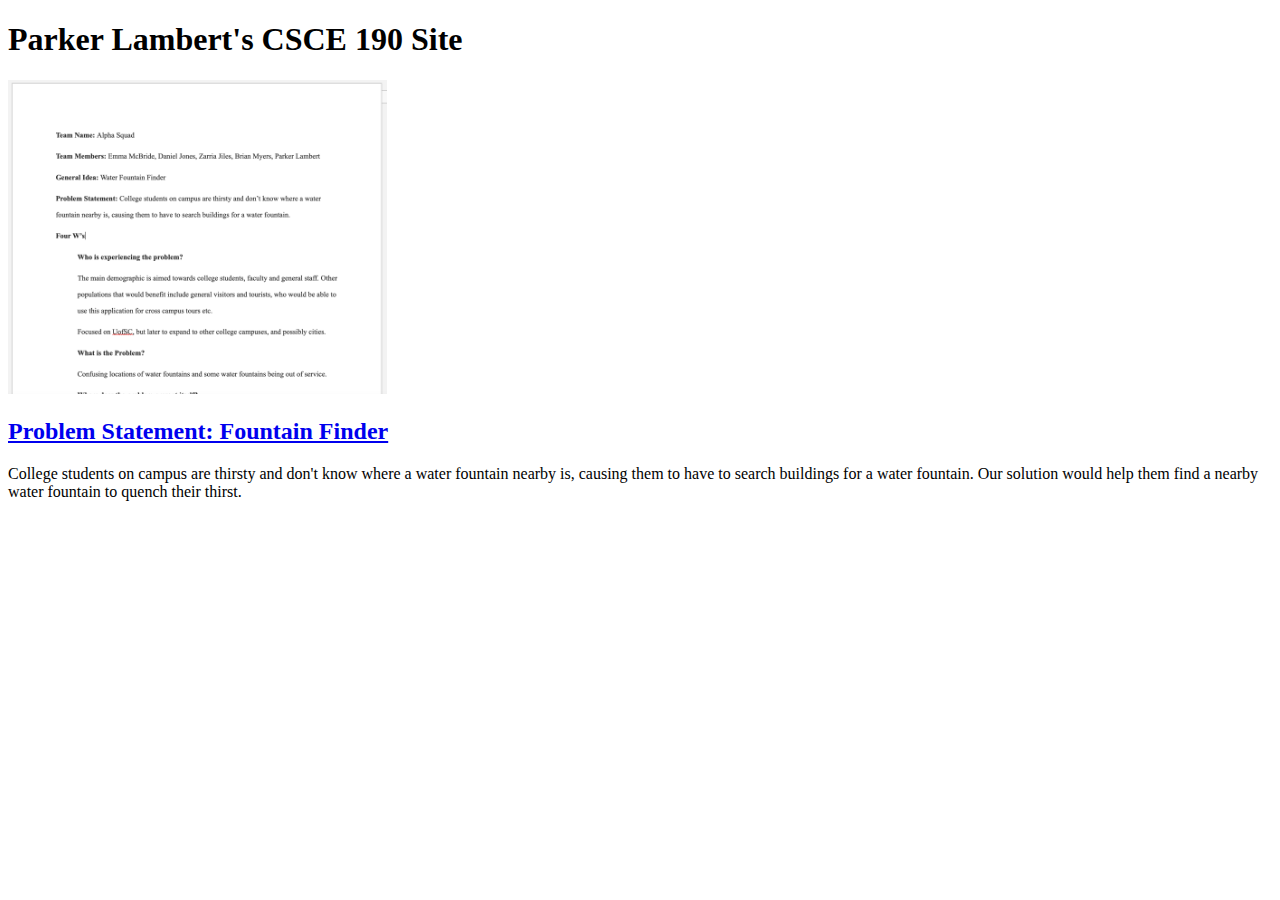
==== index.html @ 5724a2f7 "added problem statement" ====
<!DOCTYPE html>
<html lang="en">
<head>
	<title>CSCE 190: Parker Lambert</title>
</head>
<body>
	<h1>Parker Lambert's CSCE 190 Site</h1>

	<section>
		<a href="files/problem-statement.pdf">
			<img src="images/problem-statement.png" width="30%">
		</a>

		<section class="ass-details">
			<a href="files/problem-statement.pdf"><h2>Problem Statement: Fountain Finder</h2></a>
			<p>
				College students on campus are thirsty and don't know where a water fountain nearby is, causing them to have to search buildings for a water fountain. Our solution would help them find a nearby water fountain to quench their thirst.
			</p>
		</section>
	</section>
</body>
</html>
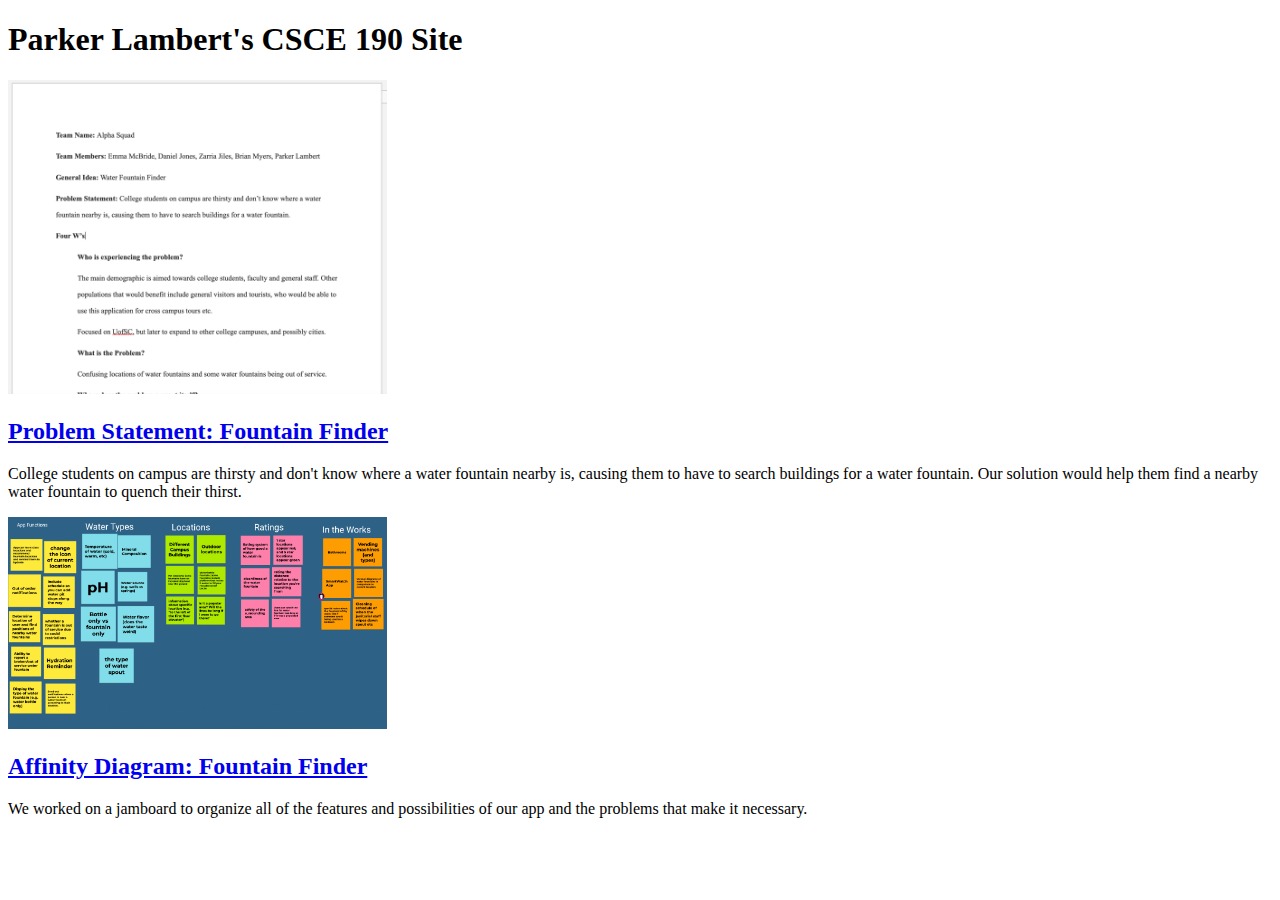
==== commit fecff124: "added affinity diagram" ====
--- a/index.html
+++ b/index.html
@@ -7,15 +7,30 @@
 	<h1>Parker Lambert's CSCE 190 Site</h1>
 
 	<section>
-		<a href="files/problem-statement.pdf">
-			<img src="images/problem-statement.png" width="30%">
-		</a>
+		<!-- Problem Statement Assignment -->
+		<section class="assignment">
+			<a href="files/problem-statement.pdf">
+				<img src="images/problem-statement.png" width="30%">
+			</a>
+			<section class="ass-details">
+				<a href="files/problem-statement.pdf"><h2>Problem Statement: Fountain Finder</h2></a>
+				<p>
+					College students on campus are thirsty and don't know where a water fountain nearby is, causing them to have to search buildings for a water fountain. Our solution would help them find a nearby water fountain to quench their thirst.
+				</p>
+			</section>
+		</section>
 
-		<section class="ass-details">
-			<a href="files/problem-statement.pdf"><h2>Problem Statement: Fountain Finder</h2></a>
-			<p>
-				College students on campus are thirsty and don't know where a water fountain nearby is, causing them to have to search buildings for a water fountain. Our solution would help them find a nearby water fountain to quench their thirst.
-			</p>
+		<!-- Affinity Diagram Assignment -->
+		<section class="assignment">
+			<a href="files/affinity-diagram.pdf">
+				<img src="images/affinity-diagram.png" width="30%">
+			</a>
+			<section class="ass-details">
+				<a href="files/affinity-diagram.pdf"><h2>Affinity Diagram: Fountain Finder</h2></a>
+				<p>
+					We worked on a jamboard to organize all of the features and possibilities of our app and the problems that make it necessary.
+				</p>
+			</section>
 		</section>
 	</section>
 </body>
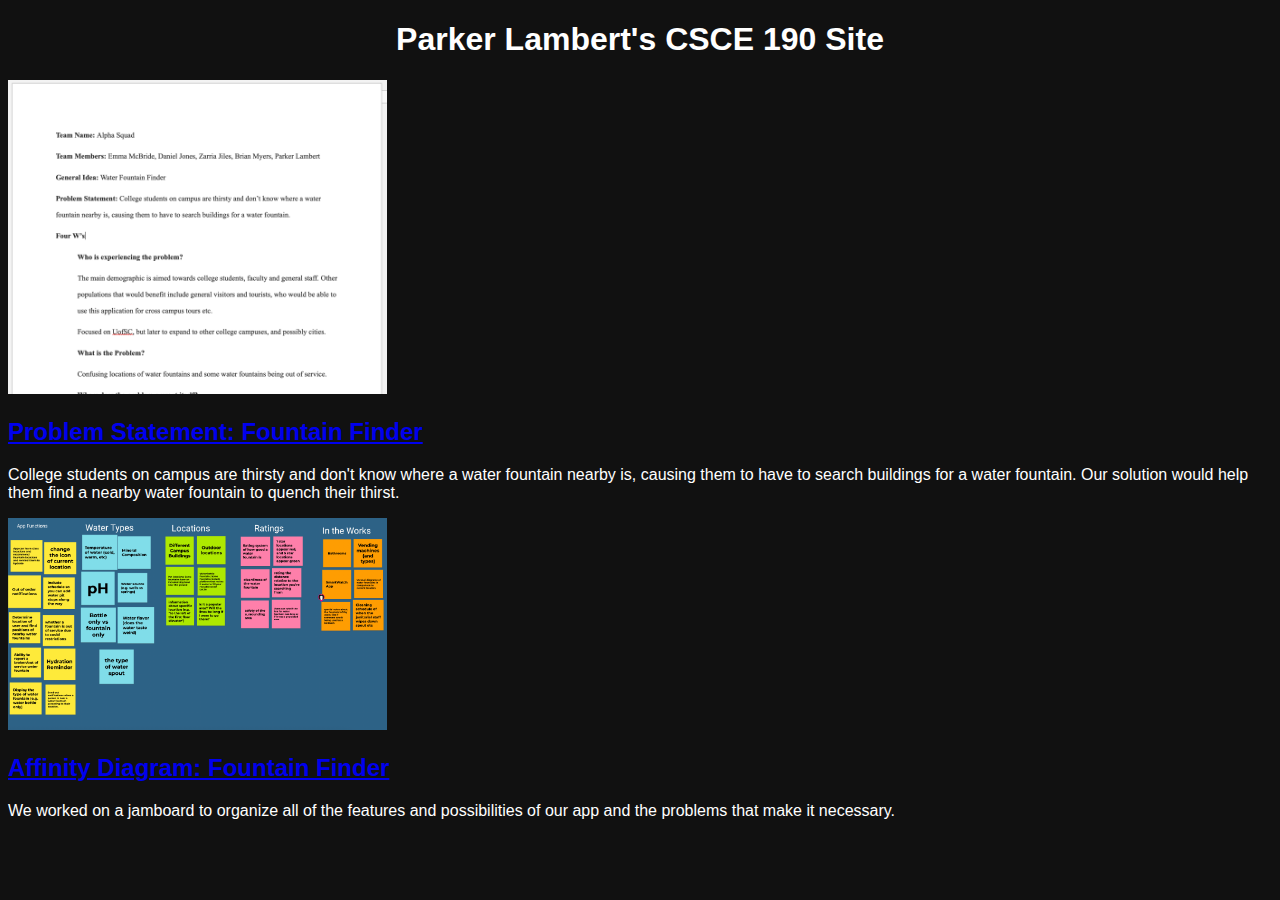
==== commit 61460fd2: "made it look nice" ====
--- a/index.html
+++ b/index.html
@@ -2,6 +2,7 @@
 <html lang="en">
 <head>
 	<title>CSCE 190: Parker Lambert</title>
+	<link rel="stylesheet" href="style.css">
 </head>
 <body>
 	<h1>Parker Lambert's CSCE 190 Site</h1>
--- a/style.css
+++ b/style.css
@@ -0,0 +1,9 @@
+body {
+    background-color: #111111;
+    color: #ffffff;
+    font-family: sans-serif;
+}
+
+h1 {
+    text-align: center;
+}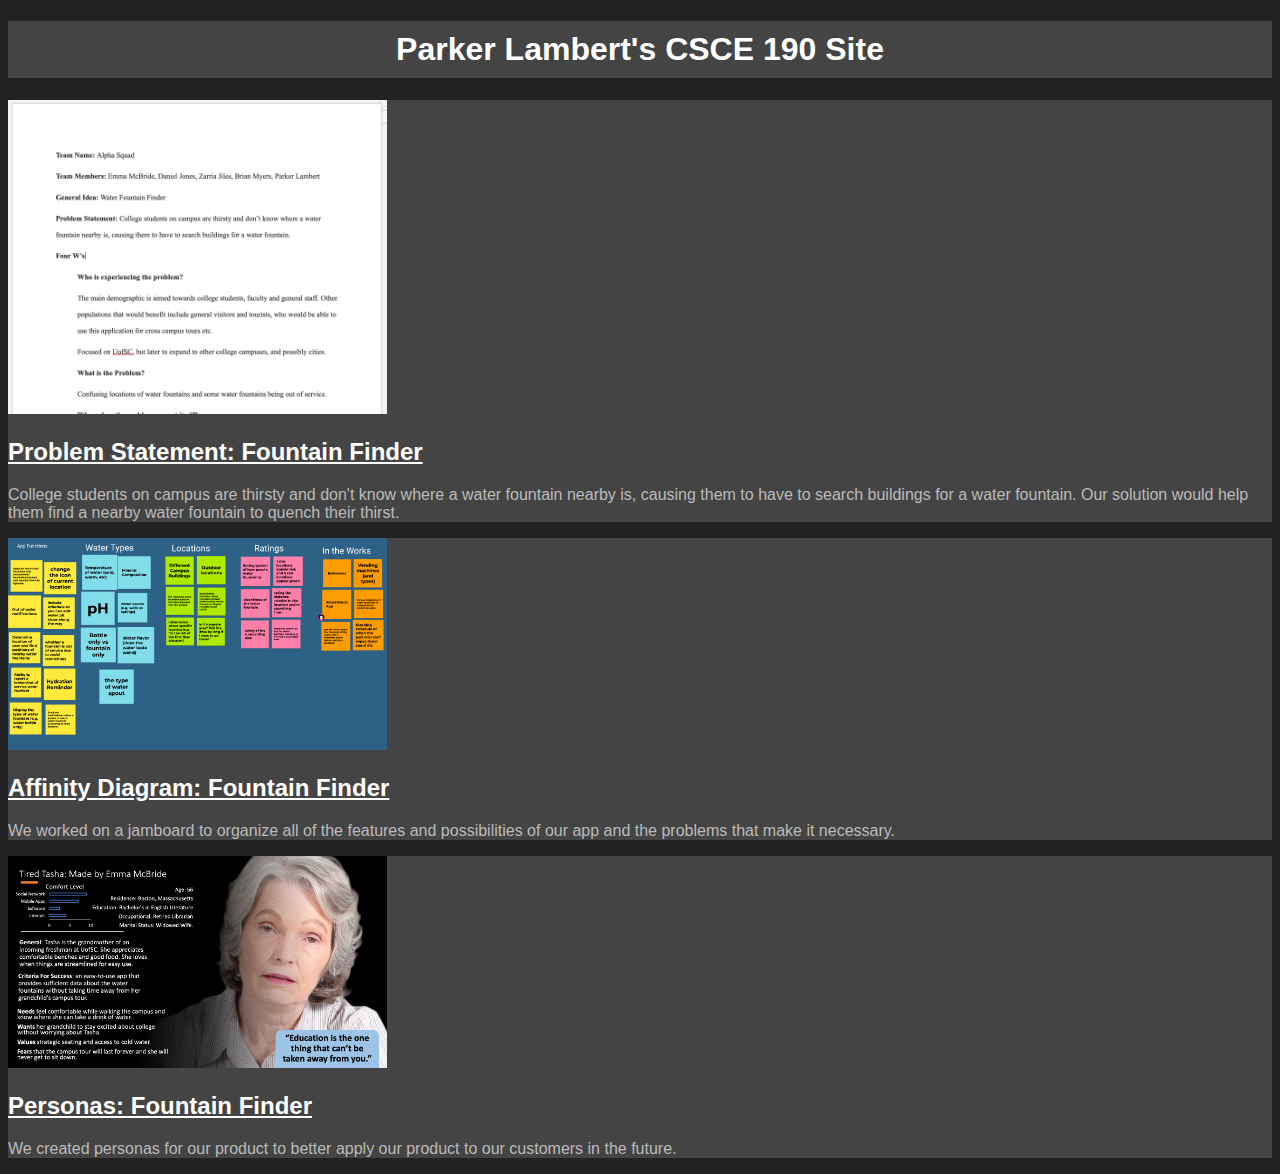
==== commit 1086407e: "added personas" ====
--- a/index.html
+++ b/index.html
@@ -1,3 +1,4 @@
+
 <!DOCTYPE html>
 <html lang="en">
 <head>
@@ -33,6 +34,19 @@
 				</p>
 			</section>
 		</section>
+
+		<!-- Persona Assignment -->
+		<section class="assignment">
+			<a href="files/ultimate-personas.pdf">
+				<img src="images/persona.png" width="30%">
+			</a>
+			<section class="ass-details">
+				<a href="files/ultimate-personas.pdf"><h2>Personas: Fountain Finder</h2></a>
+				<p>
+					We created personas for our product to better apply our product to our customers in the future.
+				</p>
+			</section>
+		</section>
 	</section>
 </body>
-</html>+</html>
--- a/style.css
+++ b/style.css
@@ -1,9 +1,24 @@
 body {
-    background-color: #111111;
-    color: #ffffff;
+    background-color: #222222;
     font-family: sans-serif;
 }
 
+.assignment {
+    background-color: #444;
+}
+
+p {
+    color: #bbb;
+}
+
 h1 {
+    color: #fff;
     text-align: center;
+    background-color: #444;
+    padding-top: 10px;
+    padding-bottom: 10px;
+}
+
+a {
+    color: #fff;
 }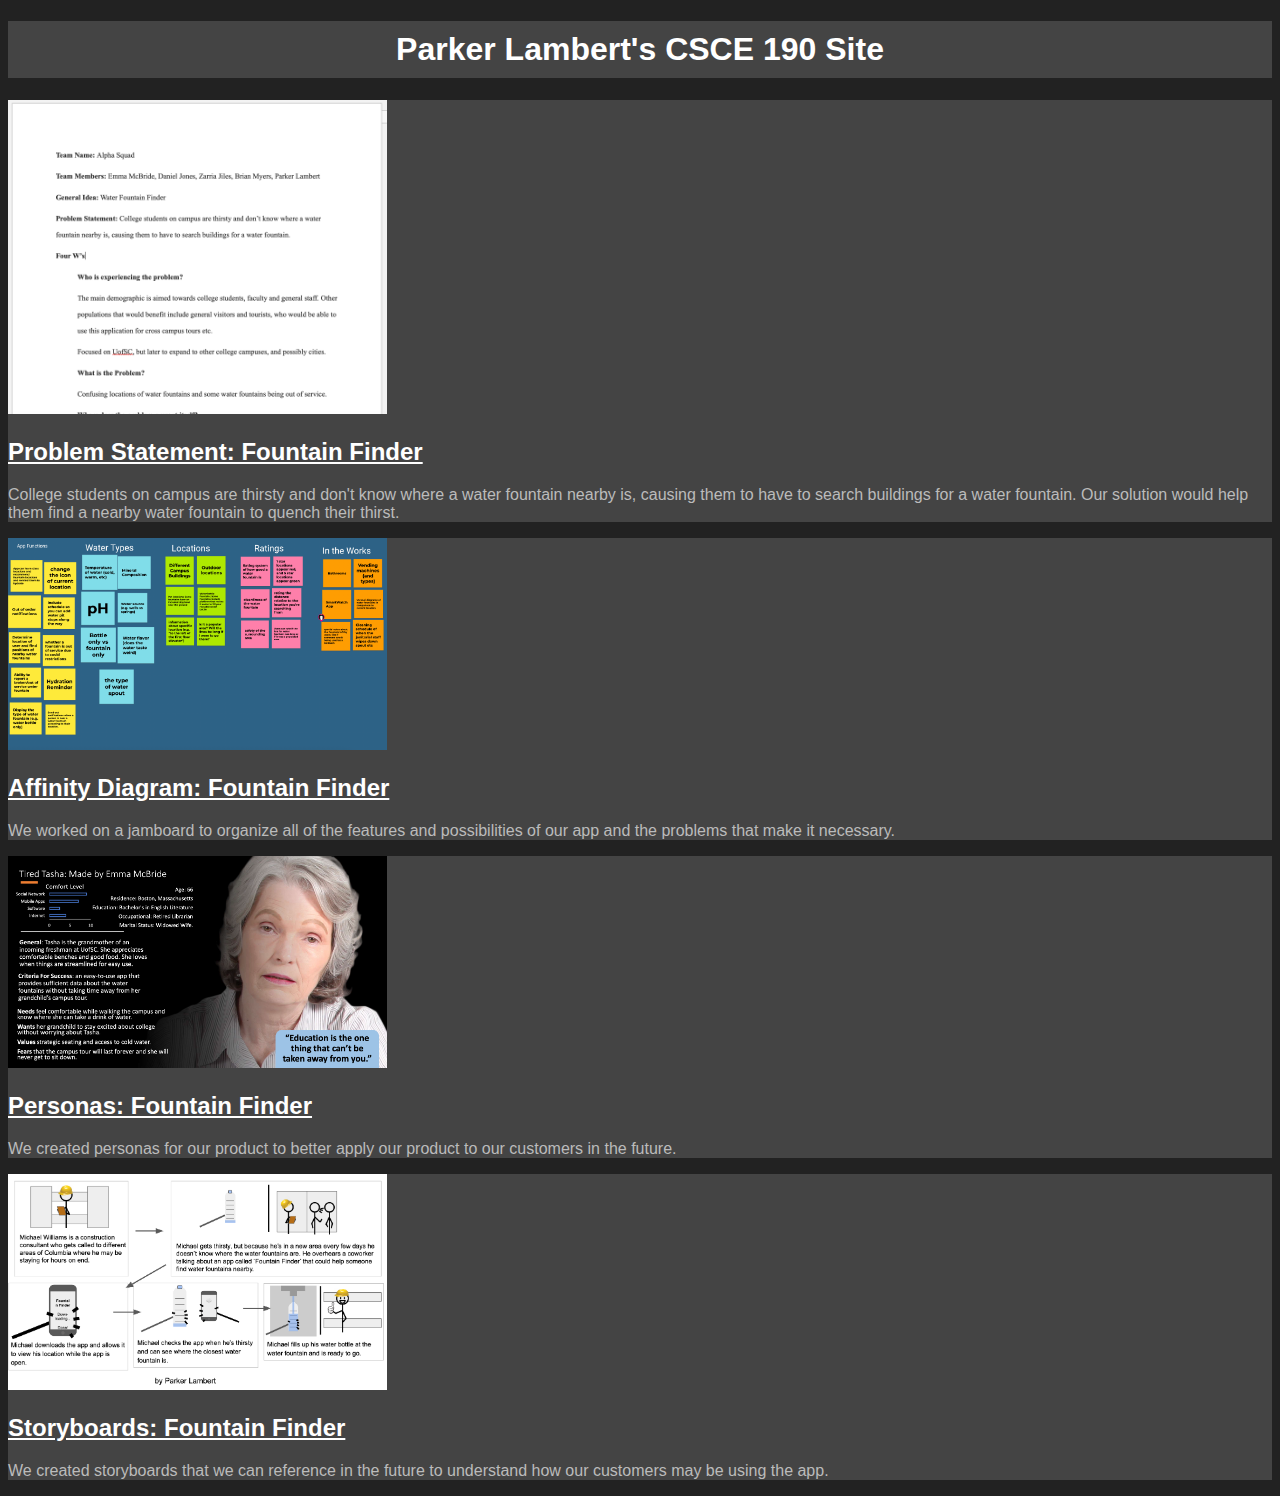
==== commit 567f31c3: "added storyboards" ====
--- a/index.html
+++ b/index.html
@@ -47,6 +47,19 @@
 				</p>
 			</section>
 		</section>
+
+		<!-- Storyboards Assignment -->
+		<section class="assignment">
+			<a href="files/Ultimate_Storyboards.pdf">
+				<img src="images/storyboard-picture.png" width="30%">
+			</a>
+			<section class="ass-details">
+				<a href="files/Ultimate_Storyboards.pdf"><h2>Storyboards: Fountain Finder</h2></a>
+				<p>
+					We created storyboards that we can reference in the future to understand how our customers may be using the app.
+				</p>
+			</section>
+		</section>
 	</section>
 </body>
 </html>
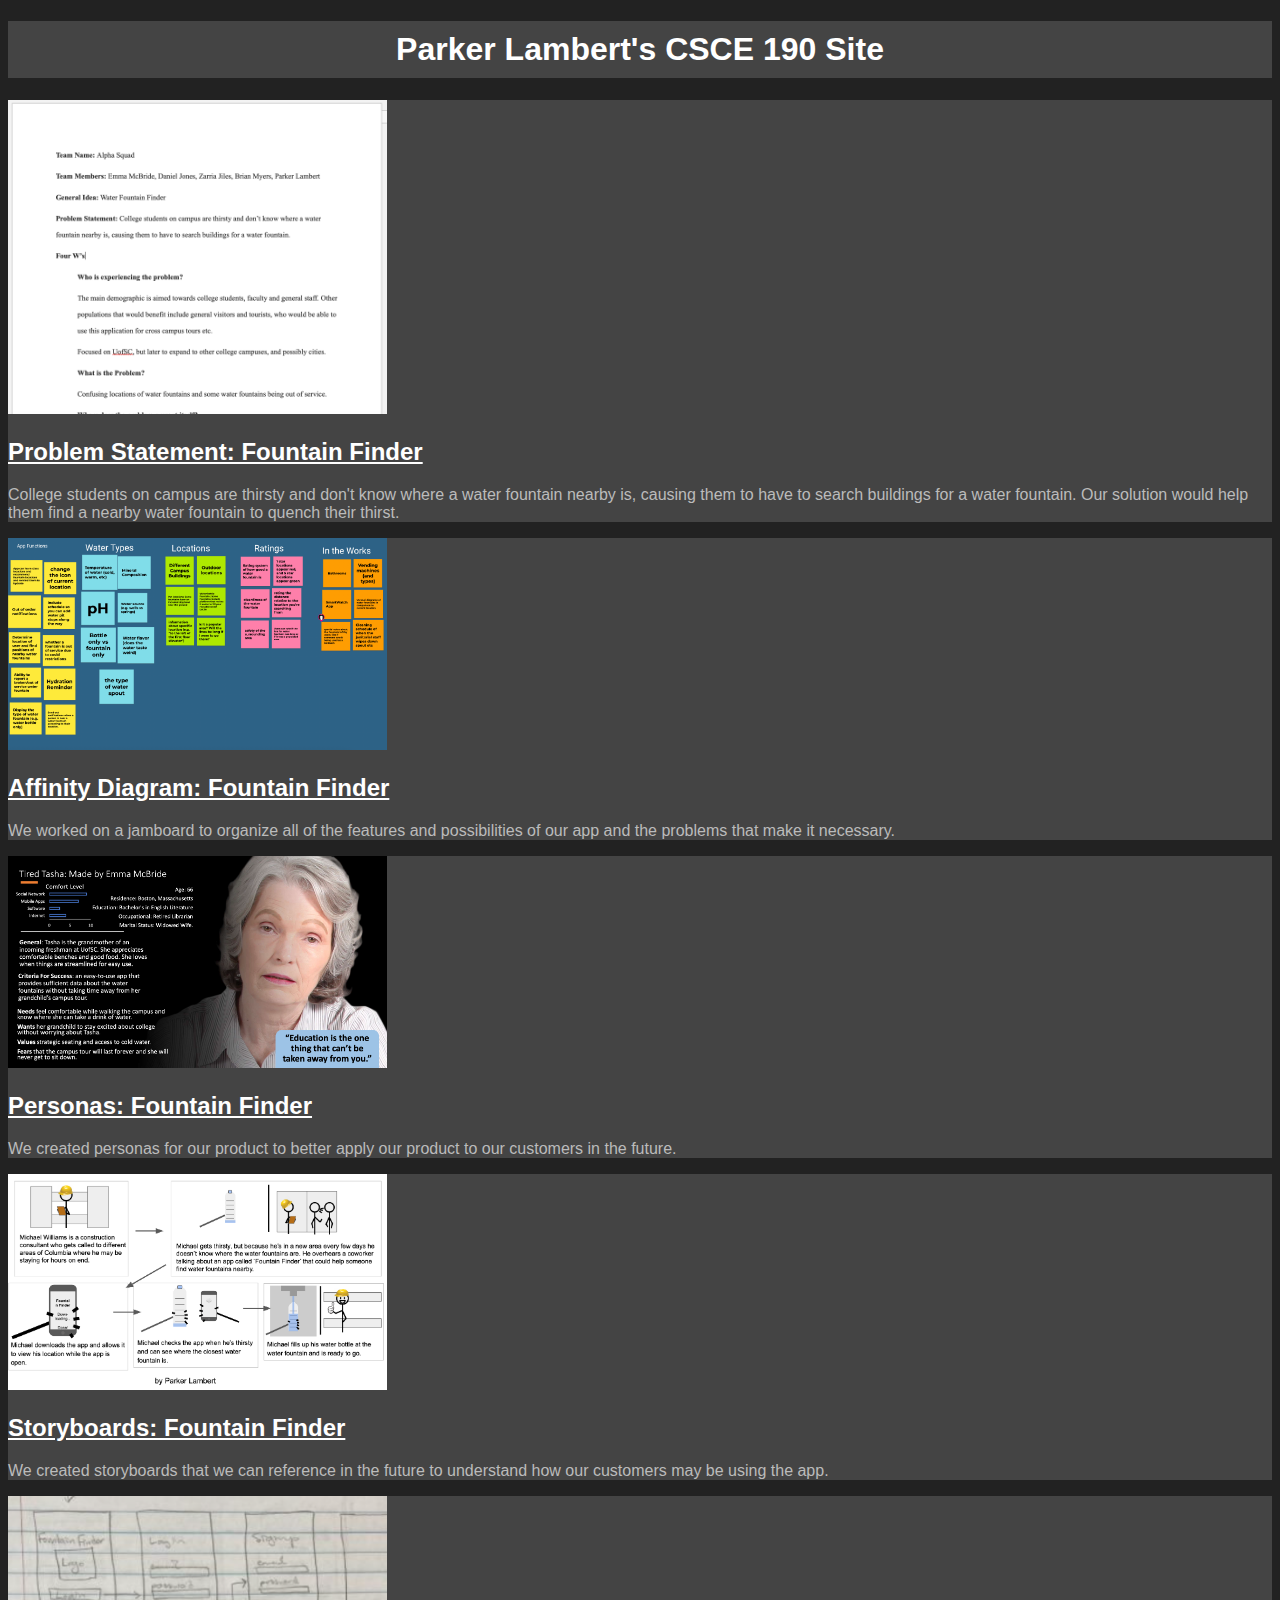
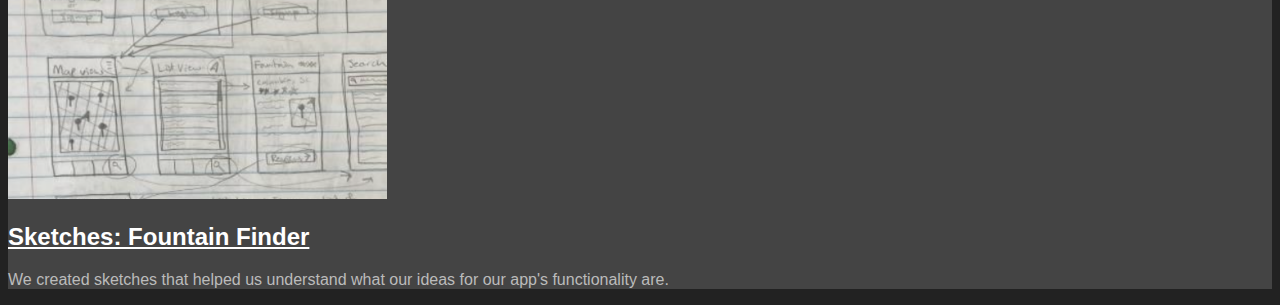
==== commit 7de3a200: "added sketches" ====
--- a/index.html
+++ b/index.html
@@ -60,6 +60,19 @@
 				</p>
 			</section>
 		</section>
+
+		<!-- Sketch Assignment -->
+		<section class="assignment">
+			<a href="files/combined-sketches.pdf">
+				<img src="images/sketch-picture.png" width="30%">
+			</a>
+			<section class="ass-details">
+				<a href="files/combined-sketches.pdf"><h2>Sketches: Fountain Finder</h2></a>
+				<p>
+					We created sketches that helped us understand what our ideas for our app's functionality are.
+				</p>
+			</section>
+		</section>
 	</section>
 </body>
 </html>
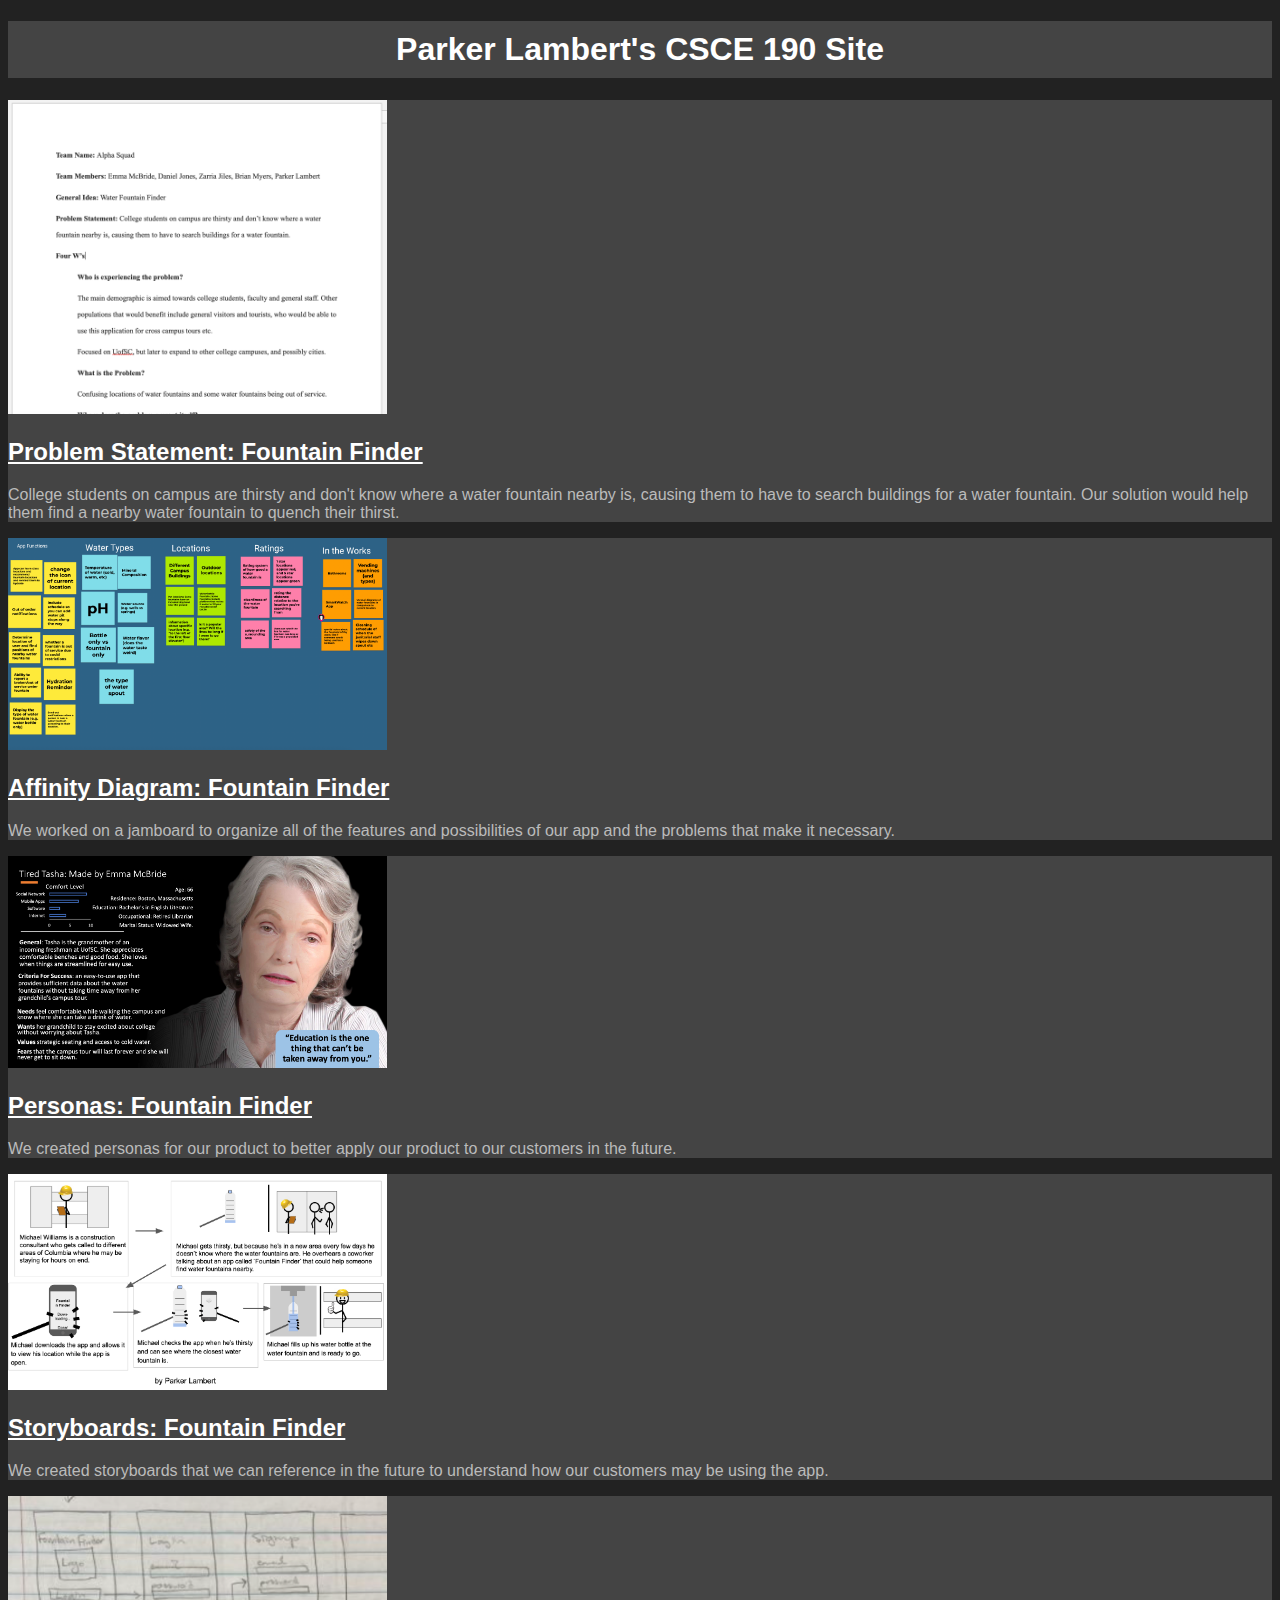
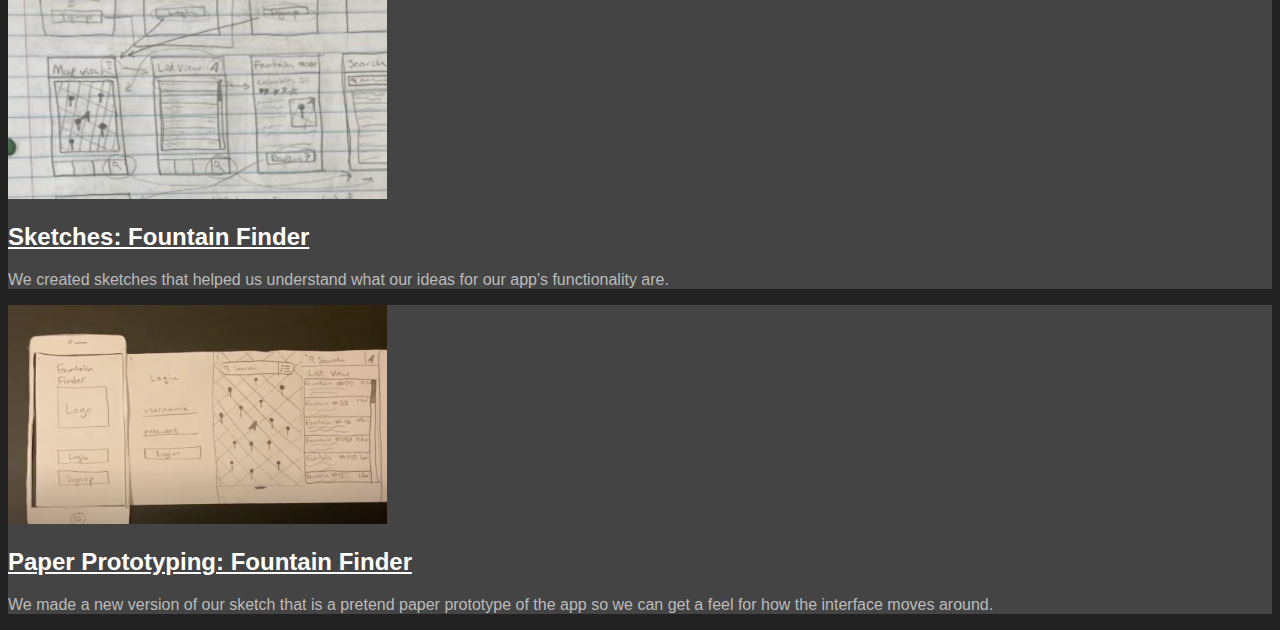
==== commit a33d8edf: "added paper prototyping" ====
--- a/index.html
+++ b/index.html
@@ -73,6 +73,21 @@
 				</p>
 			</section>
 		</section>
+
+		<!-- https://www.youtube.com/watch?v=Sljna1f-aP8 -->
+
+		<!-- Paper Prototyping Assignment -->
+		<section class="assignment">
+			<a href="https://www.youtube.com/watch?v=Sljna1f-aP8">
+				<img src="images/paper-prototype.png" width="30%">
+			</a>
+			<section class="ass-details">
+				<a href="https://www.youtube.com/watch?v=Sljna1f-aP8"><h2>Paper Prototyping: Fountain Finder</h2></a>
+				<p>
+					We made a new version of our sketch that is a pretend paper prototype of the app so we can get a feel for how the interface moves around.
+				</p>
+			</section>
+		</section>
 	</section>
 </body>
 </html>
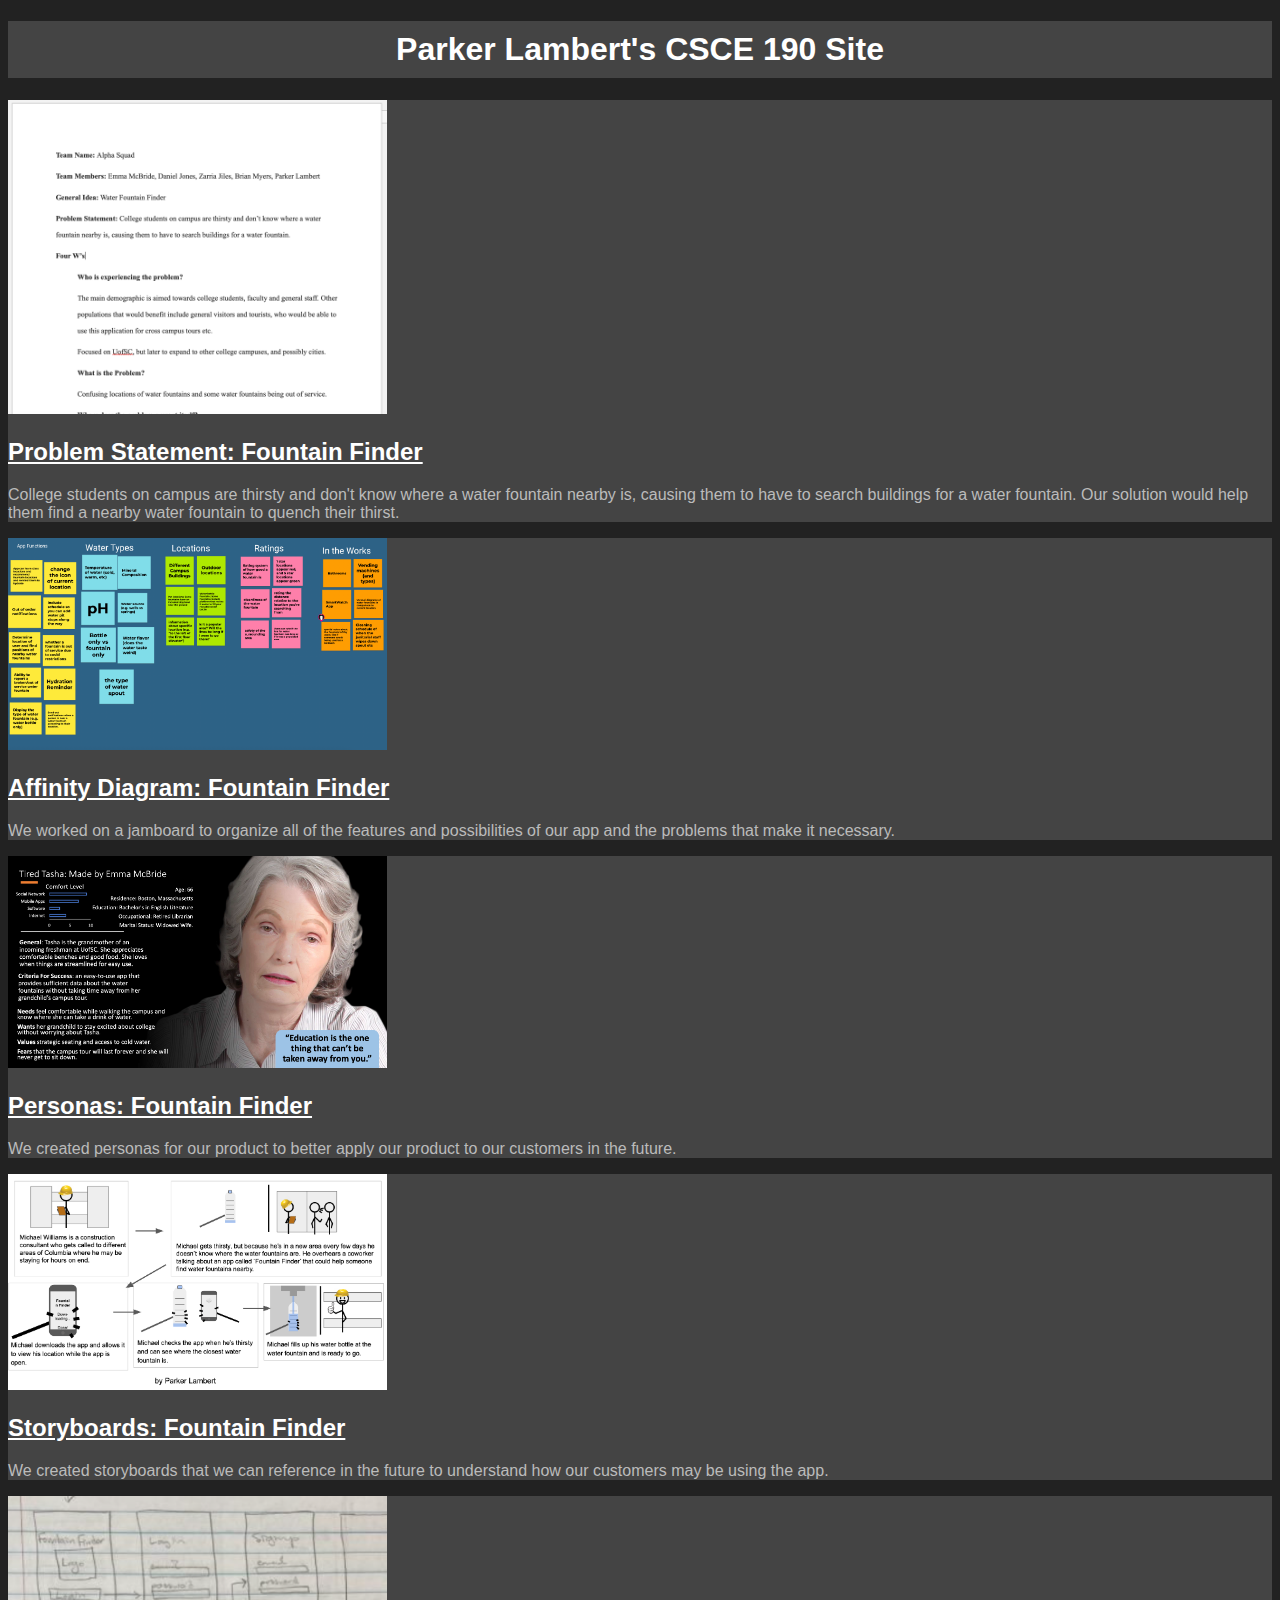
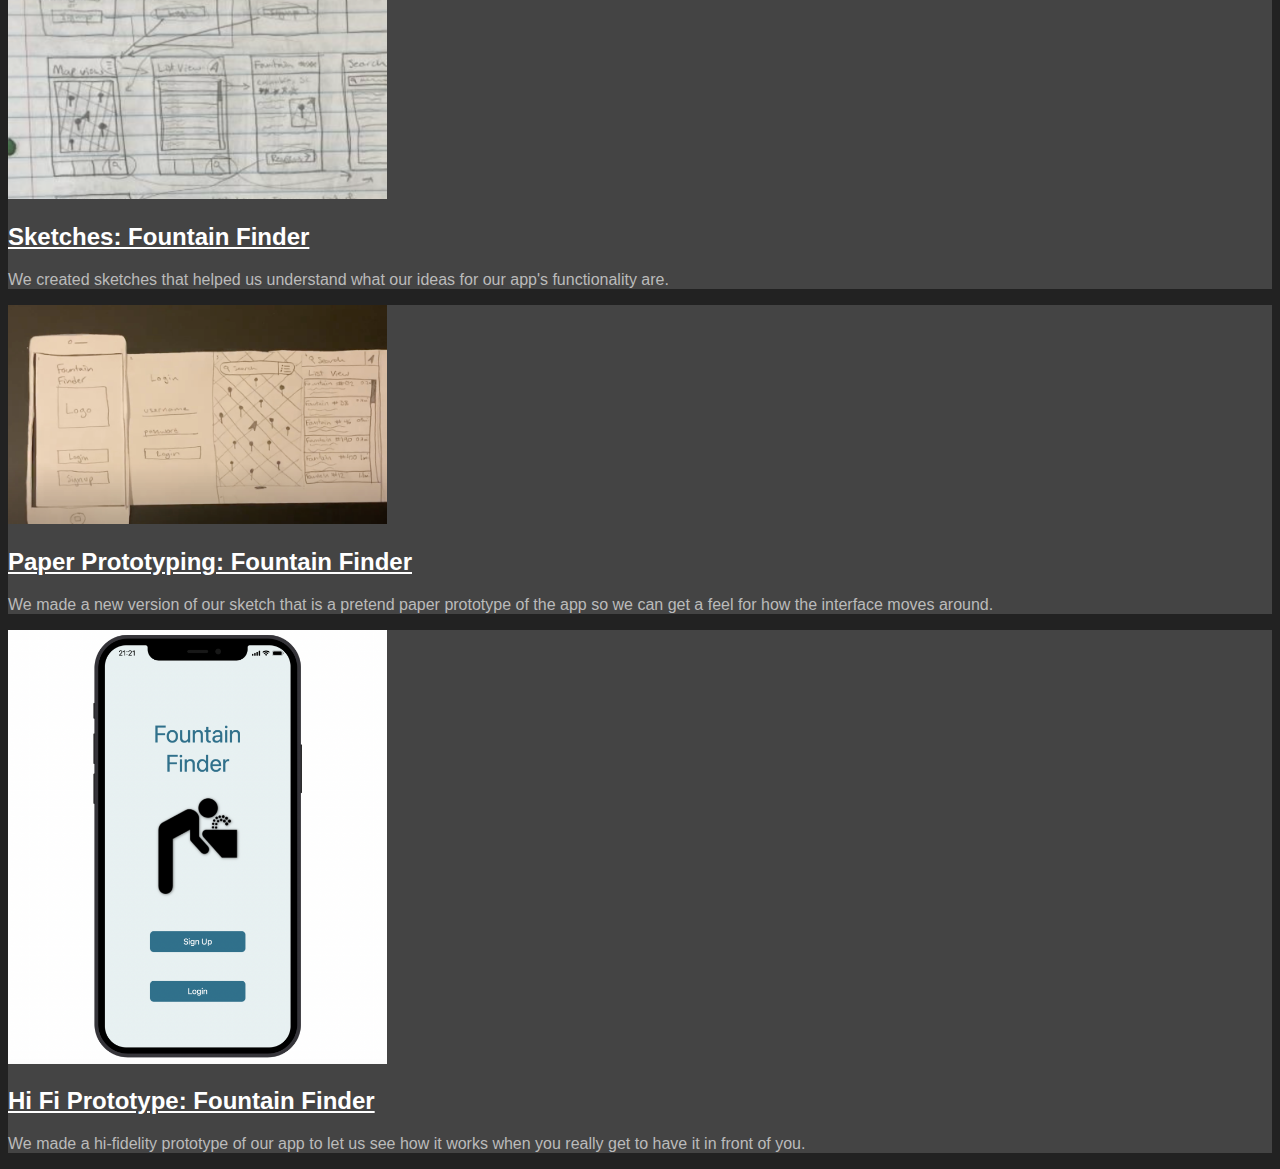
==== commit fa434cc2: "added hifi prototype" ====
--- a/index.html
+++ b/index.html
@@ -88,6 +88,19 @@
 				</p>
 			</section>
 		</section>
+
+		<!-- Hi Fi Prototype Assignment -->
+		<section class="assignment">
+			<a href="files/hifi prototype/preview.html">
+				<img src="images/hi-fi-prototype.png" width="30%">
+			</a>
+			<section class="ass-details">
+				<a href="files/hifi prototype/preview.html"><h2>Hi Fi Prototype: Fountain Finder</h2></a>
+				<p>
+					We made a hi-fidelity prototype of our app to let us see how it works when you really get to have it in front of you.
+				</p>
+			</section>
+		</section>
 	</section>
 </body>
 </html>
